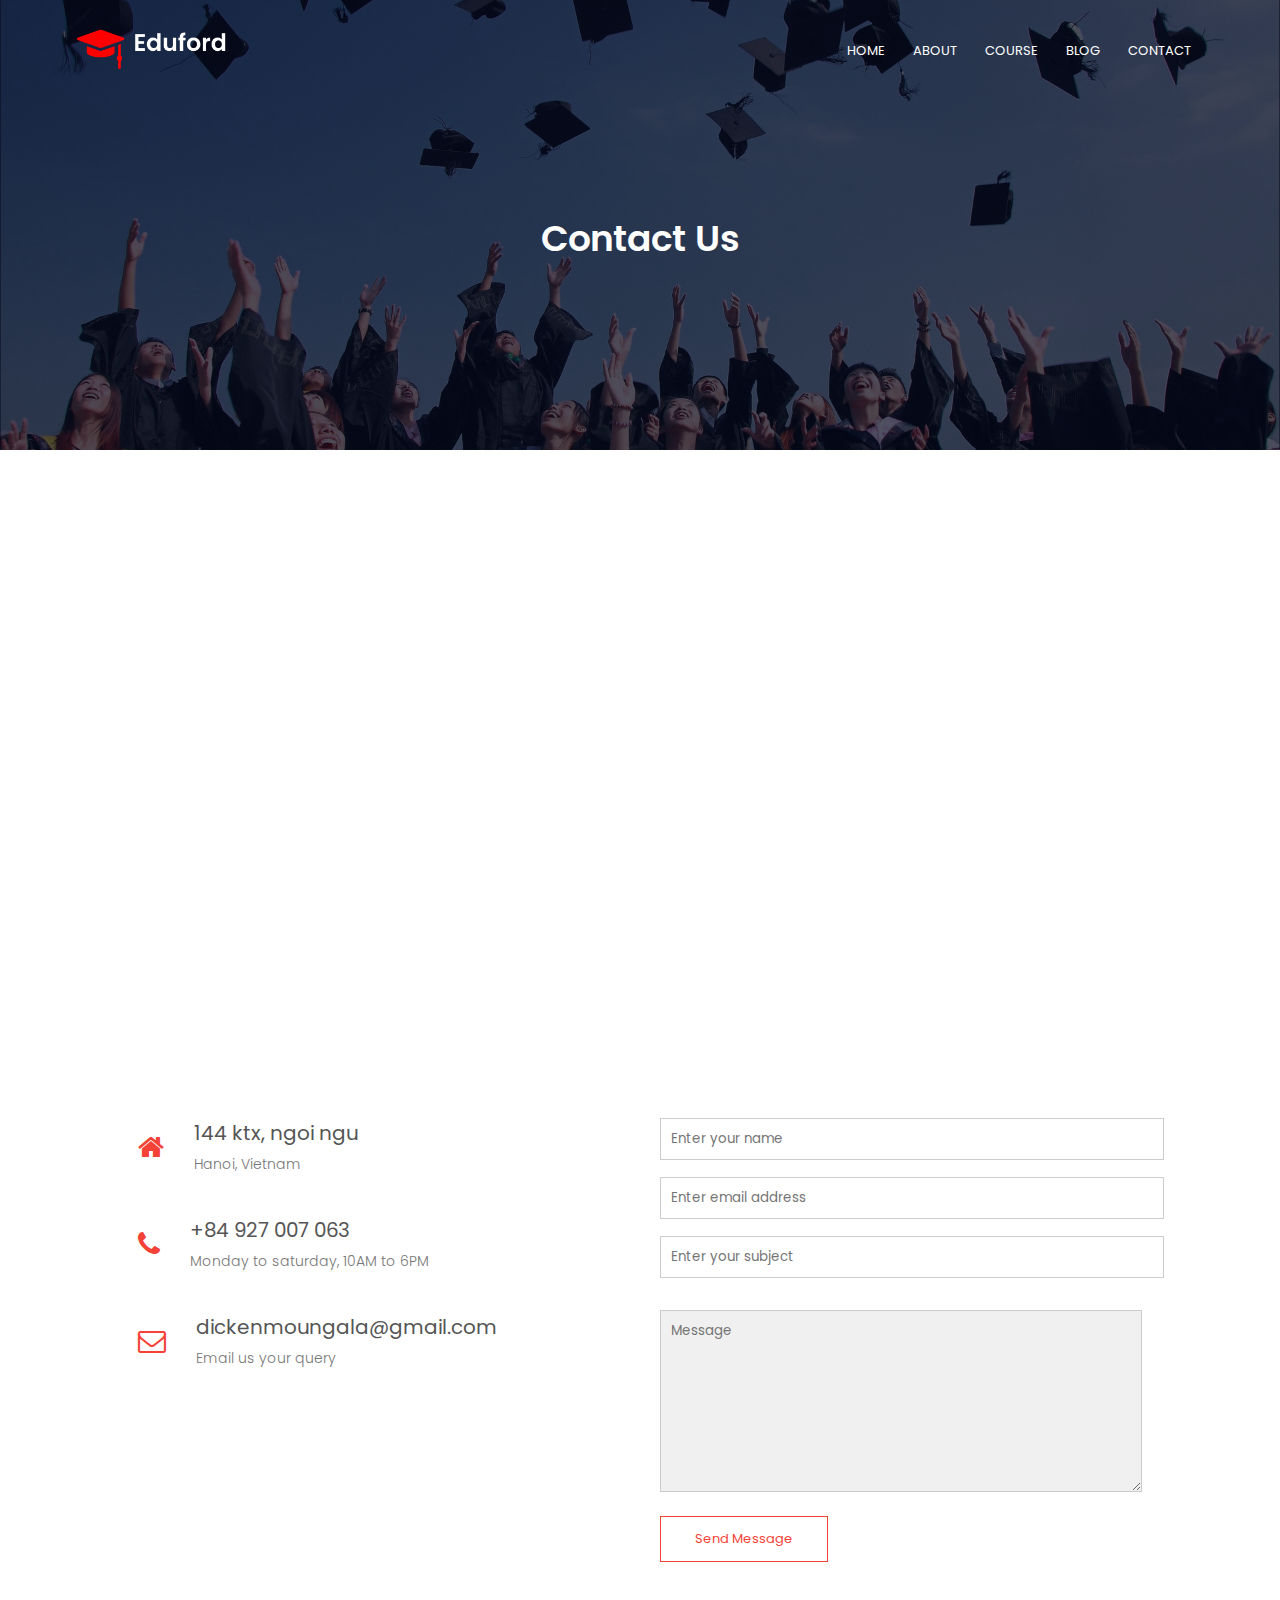
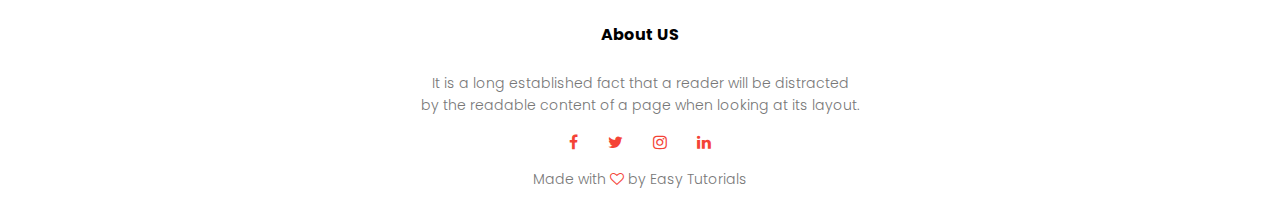
==== contact.html @ 1554ddb2 "second part" ====
<!DOCTYPE html>
<html>
    <head>
        <meta name="viewport" content="with=device-width, initial-scale=1.0">
        <title>University Wesite Design - Easy Tutorials</title>
        <link rel="stylesheet" href="style.css">
        <link rel="preconnect" href="https://fonts.gstatic.com">
    <link href="https://fonts.googleapis.com/css2?family=Poppins:wght@100;200;300;400;600;700&display=swap" rel="stylesheet">
    <link rel="stylesheet" href="https://stackpath.bootstrapcdn.com/font-awesome/4.7.0/css/font-awesome.min.css">
    </head>
  
    <body>
        <section class="sub-header">
            <nav>
                <a href="index.html"><img src='eduford_img/logo.png'></a>
                <div class="nav-links" id="navLinks">
                    <i class="fa fa-times" onclick="hideMenu()"></i>
                    <ul>
                        <li><a href="index.html">HOME</a></li>
                        <li><a href="about.html">ABOUT</a></li>
                        <li><a href="course.html">COURSE</a></li>
                        <li><a href="blog.html">BLOG</a></li>
                        <li><a href="contact.html">CONTACT</a></li>                          
                    </ul>
                </div>
                <i class="fa fa-bars" onclick="showMenu()"></i>
            </nav>
            <h1>Contact Us</h1>
        </section>


        <!-- ------ contact us ----- -->

        <section class="location">

            <iframe src="https://www.google.com/maps/embed?pb=!1m18!1m12!1m3!1d3723.8024266065318!2d105.78008151503859!3d21.040589985991993!2m3!1f0!2f0!3f0!3m2!1i1024!2i768!4f13.1!3m3!1m2!1s0x313454cb2ced01b5%3A0x12485ebe96feac92!2zS8O9IHTDumMgeMOhIMSQ4bqhaSBo4buNYyBOZ2_huqFpIG5n4buv!5e0!3m2!1sen!2s!4v1623077354229!5m2!1sen!2s" width="600" height="450" style="border:0;" allowfullscreen="" loading="lazy"></iframe>

        </section>

        <section class="contact-us">

            <div class="row">
                <div class="contact-col">
                    <div>
                        <i class="fa fa-home"></i>
                        <span>
                            <h5>144 ktx, ngoi ngu</h5>
                            <p>Hanoi, Vietnam</p>
                        </span>
                    </div>
                    <div>
                        <i class="fa fa-phone"></i>
                        <span>
                            <h5>+84 927 007 063</h5>
                            <p>Monday to saturday, 10AM to 6PM</p>
                        </span>
                    </div>
                    <div>
                        <i class="fa fa-envelope-o"></i>
                        <span>
                            <h5>dickenmoungala@gmail.com</h5>
                            <p>Email us your query</p>
                        </span>
                    </div>
                </div>
                <div class="contact-col">
                    <form action="form-handler.php" method="post">
                        <input type="text" name="name" placeholder="Enter your name" required>
                        <input type="email" name="email" placeholder="Enter email address" required>
                        <input type="text" name="subject" placeholder="Enter your subject" required>
                        <textarea rows="8" name="message" placeholder="Message" required></textarea>
                        <button type="submit" class="hero-btn red-btn">Send Message</button>
                    </form>
                </div>

            </div>
        </section>
       


        <!-- ----- Footer ---- -->

        <section class="footer">
            <h4>About US</h4>
            <p>It is a long established fact that a reader will be distracted<br>by the 
                readable content of a page when looking at its layout.
            </p>   
            
            <div class="icons">
                <i class="fa fa-facebook"></i>
                <i class="fa fa-twitter"></i>
                <i class="fa fa-instagram"></i>
                <i class="fa fa-linkedin"></i>
            </div>
            <p>Made with <i class="fa fa-heart-o"></i> by Easy Tutorials</p>
        </section>




<!------ JavaScript for Toogle Menu ------->


<!-- 
        <script>

            var navLinks = document.getElementById("navLinks");

            function showMenu(){
                navLinks.style.right = "0";
            }
            function hideMenu(){
                navLinks.style.right = "-200px";
            } -->

         <script> src="myScript.js"</script> 


    </body>

</html>
---- style.css ----
*{
    margin: 0;
    padding: 0;
    font-family: 'Poppins', sans-serif;
}

.header{
    min-height: 100vh;
    width: 100%;
    background-image: linear-gradient(rgba(4, 9, 30, 0.7), rgba(4, 9, 30, 0.7)),url(eduford_img/banner.png);
    background-position: center;
    background-size: cover;
    position: relative;
}

nav{
    display: flex;
    padding: 2% 6%;
    justify-content: space-between;
    align-items: center;
}

nav a img{
    width: 150px;
}

.nav-links{
    flex: 1;
    text-align: right;
}

.nav-links ul li{
    list-style: none;
    display: inline-block;
    padding: 8px 12px;
    position: relative;
}

.nav-links ul li a{
    color:#fff;
    text-decoration: none;
    font-size: 13px;
}

.nav-links ul li::after{
    content: '';
    width: 0%;
    height: 2px;
    background: #f44336;
    display: block;
    margin:auto;
    transition: 0.5s;
}

.nav-links ul li:hover::after{
    width: 100%;
}

.text-box{
    width: 90%;
    color: #fff;
    position: absolute;
    top: 50%;
    left: 50%;
    transform: translate(-50%,-50%);
    text-align: center;
}

.text-box h1{
    font-size: 62px;
    /* color: #fff; */

}

.text-box p{
    margin: 10px;
    font-size: 14px 0 40px;
    color:#fff;
}

.hero-btn{
    display: inline-block;
    text-decoration: none;
    color: #fff;
    border: 1px solid #fff;
    padding: 12px 34px;
    font-size: 13px;
    background:transparent;
    position:relative;
    cursor: pointer;
    transition: 1s;
}

.hero-btn:hover{
    border: 1px solid #f44336;
    background: #f44336;
}

nav .fa{
    display: none;
}

@media(max-width: 700px){
    .text-box h1{
        font-size: 20px;
    }

    .nav-links ul li{
        display: block;
    }

    .nav-links{
        position: absolute;
        background: #f44336;
        height: 100vh;
        width: 200px;
        top: 0;
        right: -200px;
        text-align: left;
        z-index: 2;
        transition: 1s;
    }

    nav .fa{
        display: block;
        color: #fff;
        margin: 10px;
        font-size: 22px;
        cursor: pointer;
    }

    .nav-links ul{
        padding: 20px;
    }



    .row{
        flex-direction: column;
    } 


    .testimonial-col img{
        margin-left: 0px;
        margin-right: 15px;
    } 

    .cta h1{
        font-size: 24px;
    } 

    .sub-header h1{
        font-size: 24px; 
    }

}



/* ----Course ----- */

.course{
    width: 80%;
    margin: auto;
    text-align: center;
    padding-top: 100px;
}

h1{
    font-size: 36px;
    font-weight: 600;
    padding-top: 10px;

}

p{
    color: #777;
    font-size: 14px;
    font-weight: 300;
    line-height: 22px;
    /* padding: 20px; */
}

.row{
    margin-top: 5%;
    display: flex;
    justify-content: space-between;    
}

.course-col{
    flex-basis: 31%;
    background: #fff3f3;
    border-radius: 10px;
    margin-bottom: 10%; 
    padding: 20px 12px;
    box-sizing: border-box;  
    transition: 0.5s;
}

h3{
    text-align: center;
    font-weight: 600;
    margin: 10px 0; 
}

.course-col:hover{
    box-shadow: 0 0 20px 0px rgba(0,0,0,0.6);
}


/* ---- campus ----- */

.campus{
    width: 80%;
    margin: auto;
    text-align: center;
    padding-top: 50px;
}

.campus-col{
    flex-basis:32%;
    border-radius: 10px;
    margin-bottom: 30px;
    position: relative;
    overflow: hidden;
}

.campus-col img{
    width: 100%;
    display: block;
}

.layer{
    background: transparent;
    height: 100%;
    width: 100%;
    position: absolute;
    top:0;
    left:0;
    transition: 0.5s;
}

.layer:hover{
    background: rgba(200,0,0,0.7);
}

.layer h3{
    width: 100%;
    font-weight: 500;
    color: #fff;
    font-size: 26px;
    bottom: 0;
    left: 50%;
    transform: translateX(-50%);
    position: absolute;
    opacity: 0;
    transition: 0.5s;
}

.layer:hover h3{
    bottom: 49%;
    opacity: 1;
}


/* ----Facilities----- */

.facilities{
    width: 80%;
    margin: auto;
    text-align: center;
    padding-top: 100px;
}

.facilities-col{
    flex-basis: 31%;
    border-radius: 10px;
    margin-bottom: 5%;
    text-align: left;
}

.facilities-col img{
    width: 100%;
    border-radius: 10px;    
}

.facilities-col p{
    padding: 0;
}

.facilities-col h3{
    margin-top: 16px;
    margin-bottom: 15px;    
    text-align: left;
}


/* ----- Testimonials ----- */

.testimonials{
    width: 80%;
    margin: auto;
    text-align: center;
    padding-top: 100px;
}

.testimonial-col{
    flex-basis: 44%;
    border-radius: 10px;
    margin-bottom: 5%;
    text-align: left;
    background: #fff3f3;
    padding: 25px;
    cursor: pointer;
    display: flex;
}

.testimonial-col img{
    height: 40px;
    margin-left: 5px;
    margin-right: 30px;
    border-radius: 50%; 
}

.testimonial-col p{
    padding: 0;
}

.testimonial-col h3{
    margin-top: 15px;
    text-align: left;     
}

.testimonial-col .fa{
    color: #f44336;
}


/* ----- Call to action ----- */

.cta{
    width: 80%;
    margin: auto;
    background-image: linear-gradient(rgba(0,0,0,0.7),rgba(0,0,0,0.7)),url(eduford_img/banner2.jpg);
    background-position: center;
    border-radius: 10px;
    text-align: center;
    padding: 100px 0;
}

.cta h1{
    color: #fff;
    margin-bottom: 40px;
    padding: 0;        
}


/* ----- Footer ----- */

.footer{
    width: 100%;
    text-align: center;
    padding: 30px 0;
}

.footer h4{
    margin-bottom: 25px;

}

.icons .fa{
    color: #f44336;
    margin: 0 13px;
    cursor: pointer;
    padding: 18px 0;
}


.icons .fa{
    color: #f44336;
    margin: 0 13px;
    cursor: pointer;
    padding: 18px 0;
}

.fa-heart-o{
    color: #f44336;
    /* margin: 0 13px; */
}


/* --------about us page ------- */

.sub-header{
    height: 50vh;
    width: 100%;
    background-image: linear-gradient(rgba(4, 9, 30, 0.7), rgba(4, 9, 30, 0.7)),url(eduford_img/background.jpg);
    background-position: center;
    background-size: cover;
    text-align: center;
    color: #fff;
}

.sub-header h1{
    margin-top: 100px; 
}

.about-us{
    width: 80%;
    margin: auto;
    padding-top: 80px;
    padding-bottom: 50px;
}

.about-col{
    flex-basis: 48%;
    padding: 30px 2px;
}

.about-col img{
    width: 100%;
}

.about-col h1{
    padding-top: 0;
}

.about-col p{
    padding: 15px 0 25px;
}

.red-btn{
    border: 1px solid #f44336;
    background: transparent;
    color: #f44336;
}

.red-btn:hover{
    color:#fff;
}

/* ---- blog content ---- */

.blog-content{
    width: 80%;
    margin: auto;
    padding: 60px 0;
}

.blog-left{
    flex-basis: 65%;
}

.blog-left img{
    width: 100%;
}

.blog-left h2{
    color: #222;
    font-weight: 600;
    margin: 30px 0;
}

.blog-left p{
    color: #999;
    padding: 0;
}

.blog-right{
    flex-basis: 32%;
}

.blog-right h3{
    background: #f44336;
    color: #fff;
    padding: 7px 0;
    font-size: 16px;
    margin-bottom: 20px;
}

.blog-right div{
    display: flex;
    align-items: center;
    justify-content: space-between;
    color: #555;
    padding: 8px;
    box-sizing: border-box;
}

.comment-box{
    border: 1px solid #ccc;
    margin: 50px 0;
    padding: 10px 20px;
}

.comment-box h3{
    text-align: left;
}

.comment-form input, textarea{
    width: 100%;
    padding: 10px;
    margin: 15px 0;
    box-sizing: border-box;
    border: none;
    outline: none;
    background: #f0f0f0;
} 

.comment-form button{
    margin: 10px 0;
}


/* ------Contact us page ------ */

.location{
    width: 80%;
    margin: auto;
    padding: 80px 0;
}

.location iframe{
    width: 100%;
}

.contact-us{
    width: 80%;
    margin: auto;
}

.contact-col{
    flex-basis: 48%;
    margin-bottom: 30px;
}

.contact-col div{
    display: flex;
    align-items: center;
    margin-bottom: 40px;
}


.contact-col div .fa{
    font-size: 28px;
    color: #f44336;
    margin: 10px;
    margin-right: 30px;
}

.contact-col div p{
    padding: 0;
}

.contact-col div h5{
    font-size: 20px;
    margin-bottom: 5px;
    color: #555;
    font-weight: 400;
}

.contact-col input, textarea{
    width: 98%;
    padding: 10px;
    margin-bottom: 17px;
    outline: none;
    border: 1px solid #ccc;
}
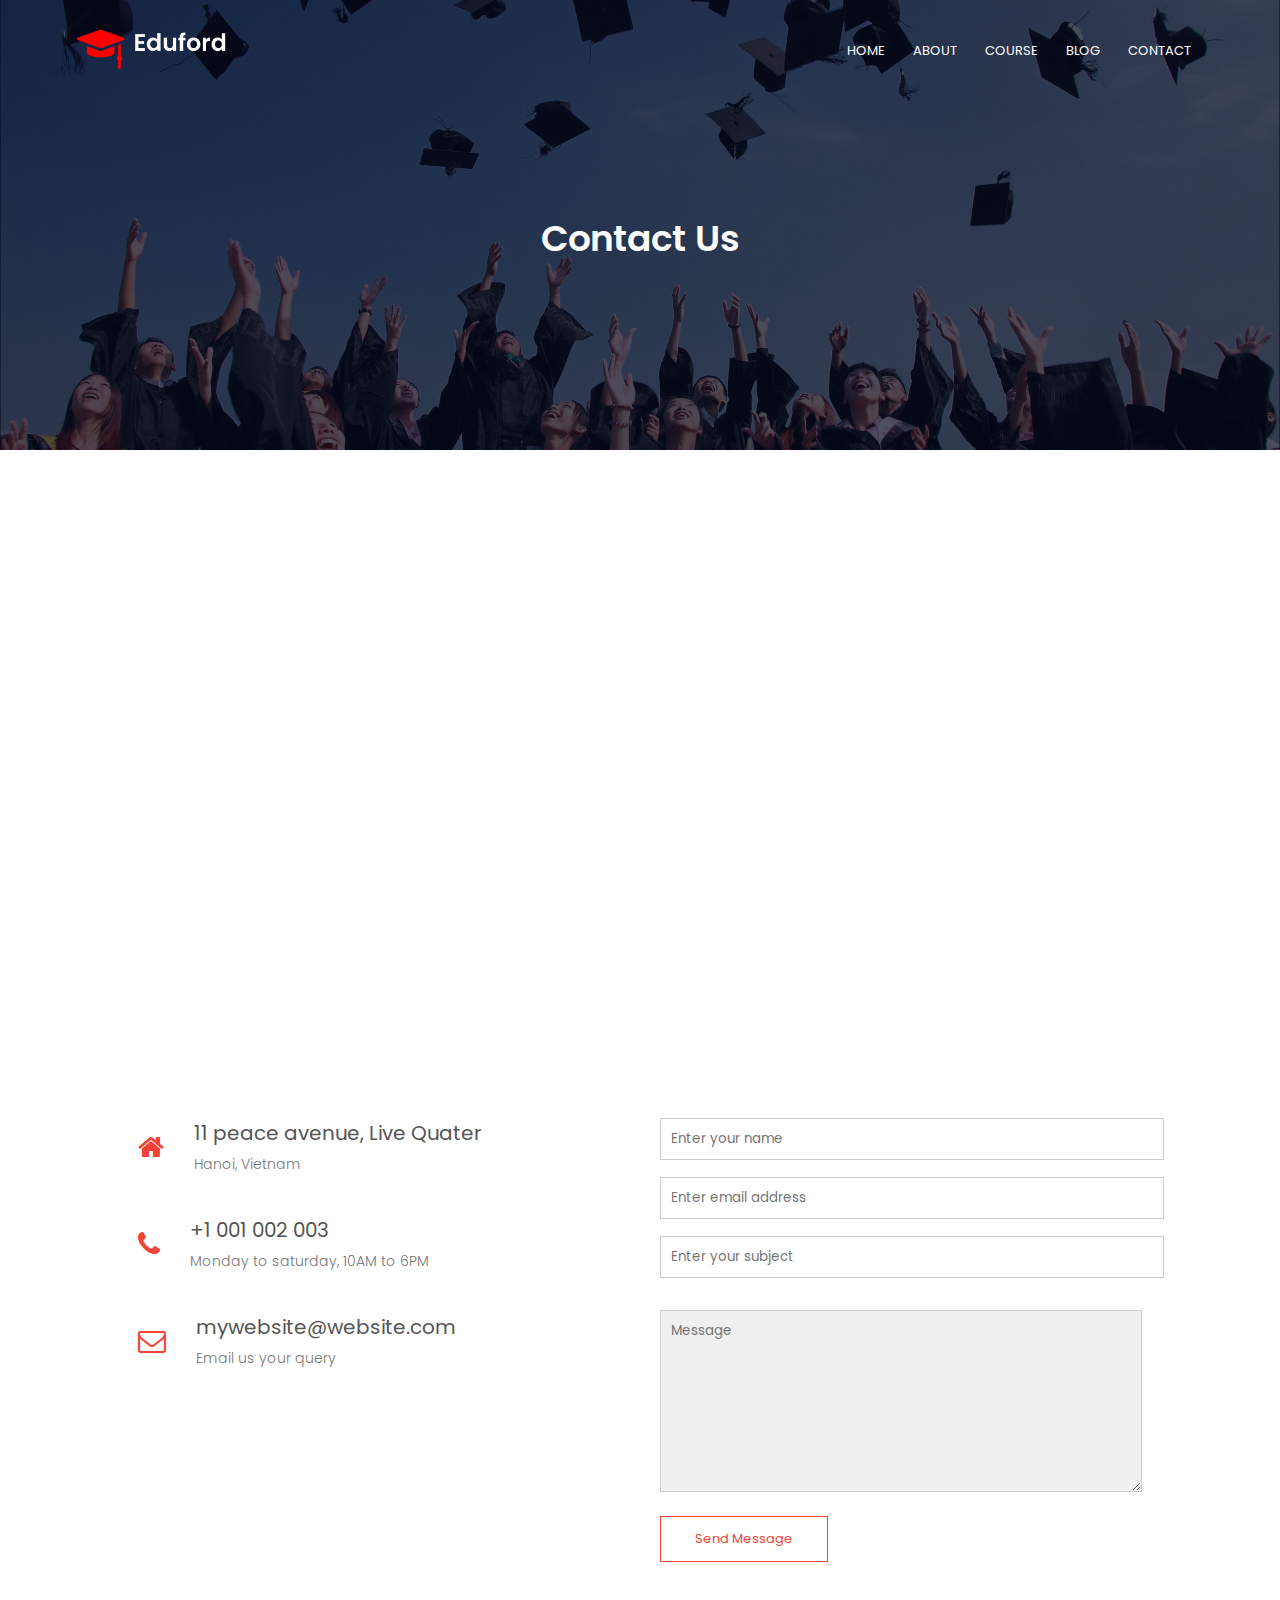
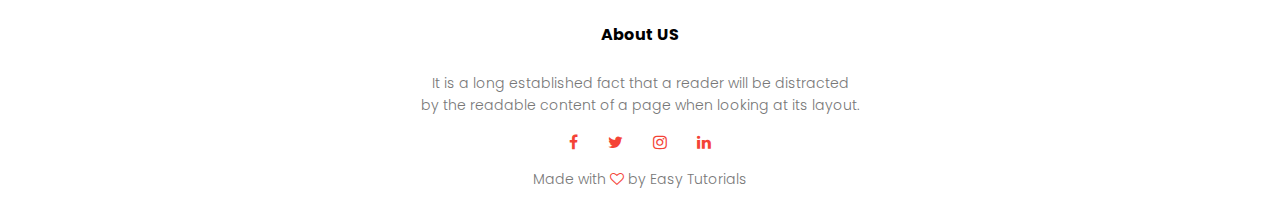
==== commit 82aaef72: "Update contact.html" ====
--- a/contact.html
+++ b/contact.html
@@ -44,21 +44,21 @@
                     <div>
                         <i class="fa fa-home"></i>
                         <span>
-                            <h5>144 ktx, ngoi ngu</h5>
+                            <h5>11 peace avenue, Live Quater</h5>
                             <p>Hanoi, Vietnam</p>
                         </span>
                     </div>
                     <div>
                         <i class="fa fa-phone"></i>
                         <span>
-                            <h5>+84 927 007 063</h5>
+                            <h5>+1 001 002 003</h5>
                             <p>Monday to saturday, 10AM to 6PM</p>
                         </span>
                     </div>
                     <div>
                         <i class="fa fa-envelope-o"></i>
                         <span>
-                            <h5>dickenmoungala@gmail.com</h5>
+                            <h5>mywebsite@website.com</h5>
                             <p>Email us your query</p>
                         </span>
                     </div>
@@ -118,4 +118,4 @@
 
     </body>
 
-</html>+</html>
